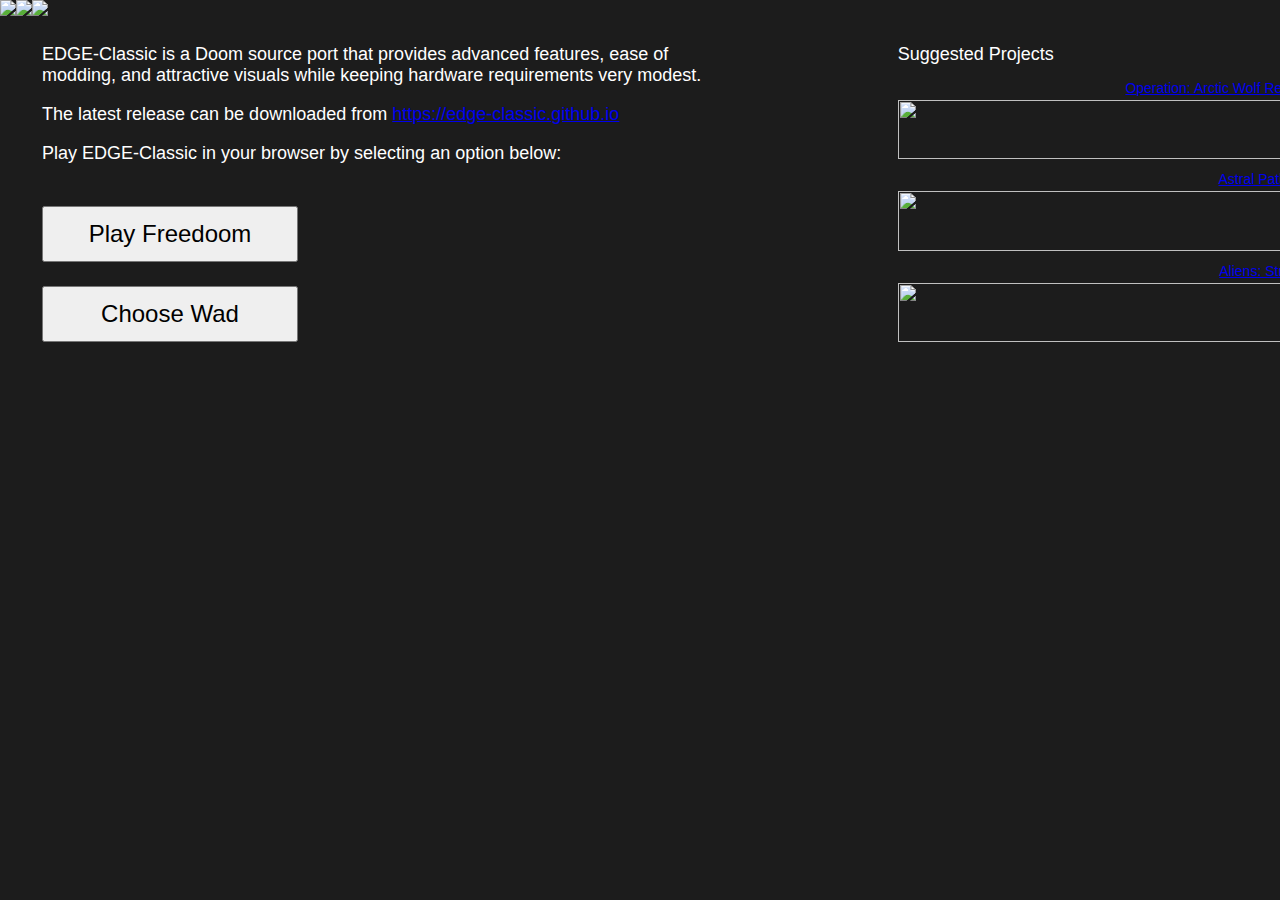
==== play-edge-classic/200.html @ d5ca115c "work" ====
<!DOCTYPE html><html lang="en"><head><meta charset="utf-8"><title>EDGE-classic-webplayer</title><meta name="viewport" content="width=device-width,initial-scale=1"><meta name="mobile-web-app-capable" content="yes"><meta name="apple-mobile-web-app-capable" content="yes"><link rel="apple-touch-icon" href="./assets/icons/apple-touch-icon.png"><link rel="manifest" href="./manifest.json"><meta name="theme-color" content="#673ab8"><link rel="shortcut icon" href="./favicon.ico"><style>:root{-webkit-font-smoothing:antialiased;-moz-osx-font-smoothing:grayscale;background:#1c1c1c;color:#fff;font-family:Helvetica Neue,arial,sans-serif;font-weight:400}body,html{display:-ms-flexbox;display:flex;height:100%;min-width:480px;overflow:hidden;width:100%}body{margin:0;padding:0}</style><link href="./bundle.f75ed.css" rel="stylesheet" media="only x" onload="this.media='all'"><noscript><link rel="stylesheet" href="./bundle.f75ed.css"></noscript></head><body><script type="__PREACT_CLI_DATA__">%7B%22preRenderData%22:%7B%22url%22:%22/200.html%22%7D%7D</script><script crossorigin="anonymous" src="./bundle.19992.esm.js" type="module"></script><script nomodule="" src="./polyfills.e3fb0.js"></script><script nomodule="" defer="defer" src="./bundle.fd413.js"></script></body></html>
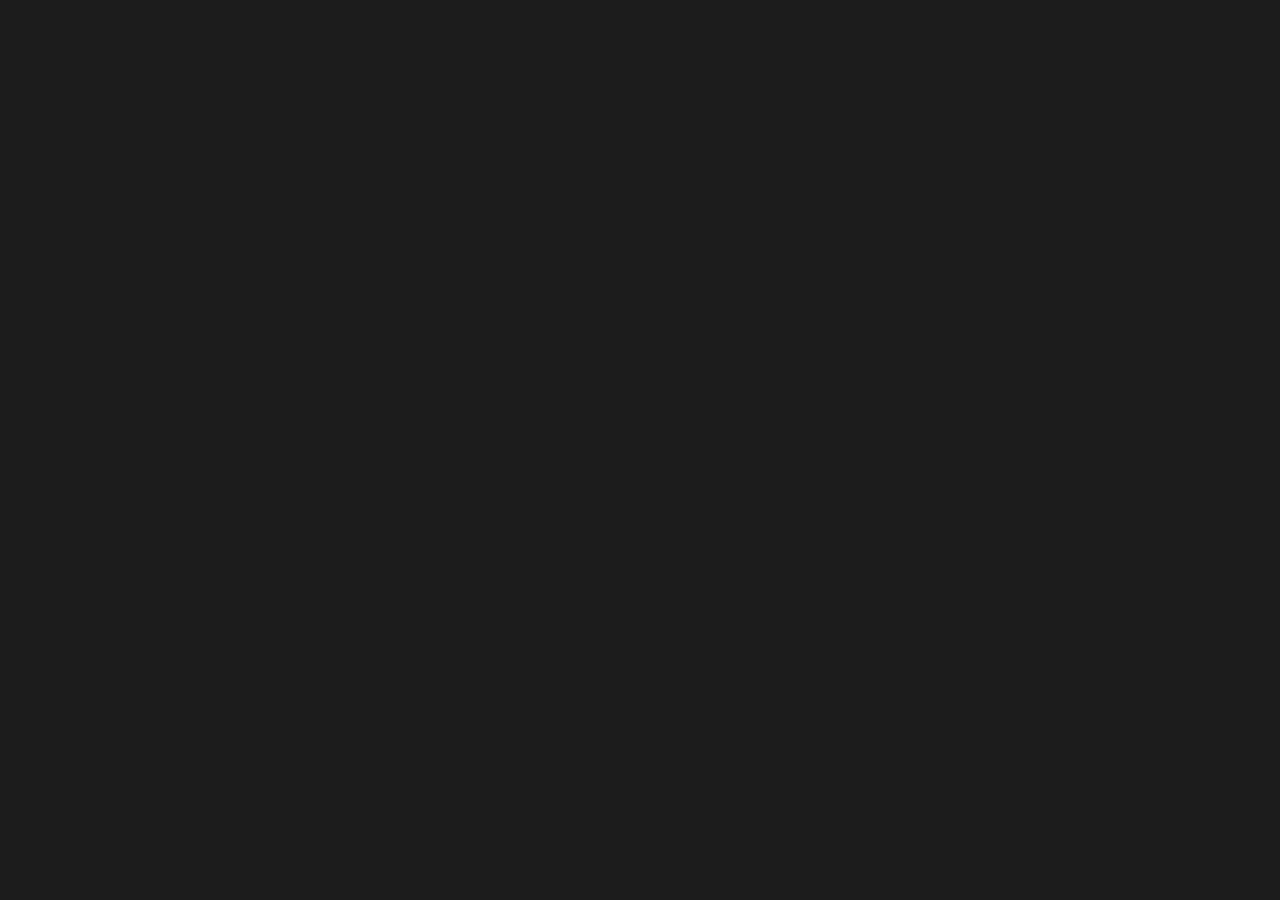
==== commit 92fd9ea3: "work" ====
--- a/play-edge-classic/200.html
+++ b/play-edge-classic/200.html
@@ -1 +1 @@
-<!DOCTYPE html><html lang="en"><head><meta charset="utf-8"><title>EDGE-classic-webplayer</title><meta name="viewport" content="width=device-width,initial-scale=1"><meta name="mobile-web-app-capable" content="yes"><meta name="apple-mobile-web-app-capable" content="yes"><link rel="apple-touch-icon" href="./assets/icons/apple-touch-icon.png"><link rel="manifest" href="./manifest.json"><meta name="theme-color" content="#673ab8"><link rel="shortcut icon" href="./favicon.ico"><style>:root{-webkit-font-smoothing:antialiased;-moz-osx-font-smoothing:grayscale;background:#1c1c1c;color:#fff;font-family:Helvetica Neue,arial,sans-serif;font-weight:400}body,html{display:-ms-flexbox;display:flex;height:100%;min-width:480px;overflow:hidden;width:100%}body{margin:0;padding:0}</style><link href="./bundle.f75ed.css" rel="stylesheet" media="only x" onload="this.media='all'"><noscript><link rel="stylesheet" href="./bundle.f75ed.css"></noscript></head><body><script type="__PREACT_CLI_DATA__">%7B%22preRenderData%22:%7B%22url%22:%22/200.html%22%7D%7D</script><script crossorigin="anonymous" src="./bundle.19992.esm.js" type="module"></script><script nomodule="" src="./polyfills.e3fb0.js"></script><script nomodule="" defer="defer" src="./bundle.fd413.js"></script></body></html>+<!DOCTYPE html><html lang="en"><head><meta charset="utf-8"><title>EDGE-classic-webplayer</title><meta name="viewport" content="width=device-width,initial-scale=1"><meta name="mobile-web-app-capable" content="yes"><meta name="apple-mobile-web-app-capable" content="yes"><link rel="apple-touch-icon" href="./assets/icons/apple-touch-icon.png"><link rel="manifest" href="./manifest.json"><meta name="theme-color" content="#673ab8"><link rel="shortcut icon" href="./favicon.ico"><style>:root{-webkit-font-smoothing:antialiased;-moz-osx-font-smoothing:grayscale;background:#1c1c1c;color:#fff;font-family:Helvetica Neue,arial,sans-serif;font-weight:400}body,html{display:-ms-flexbox;display:flex;height:100%;min-width:480px;overflow:hidden;width:100%}body{margin:0;padding:0}</style><link href="./bundle.e004e.css" rel="stylesheet" media="only x" onload="this.media='all'"><noscript><link rel="stylesheet" href="./bundle.e004e.css"></noscript></head><body><script type="__PREACT_CLI_DATA__">%7B%22preRenderData%22:%7B%22url%22:%22/200.html%22%7D%7D</script><script crossorigin="anonymous" src="./bundle.c35fb.esm.js" type="module"></script><script nomodule="" src="./polyfills.e3fb0.js"></script><script nomodule="" defer="defer" src="./bundle.3da87.js"></script></body></html>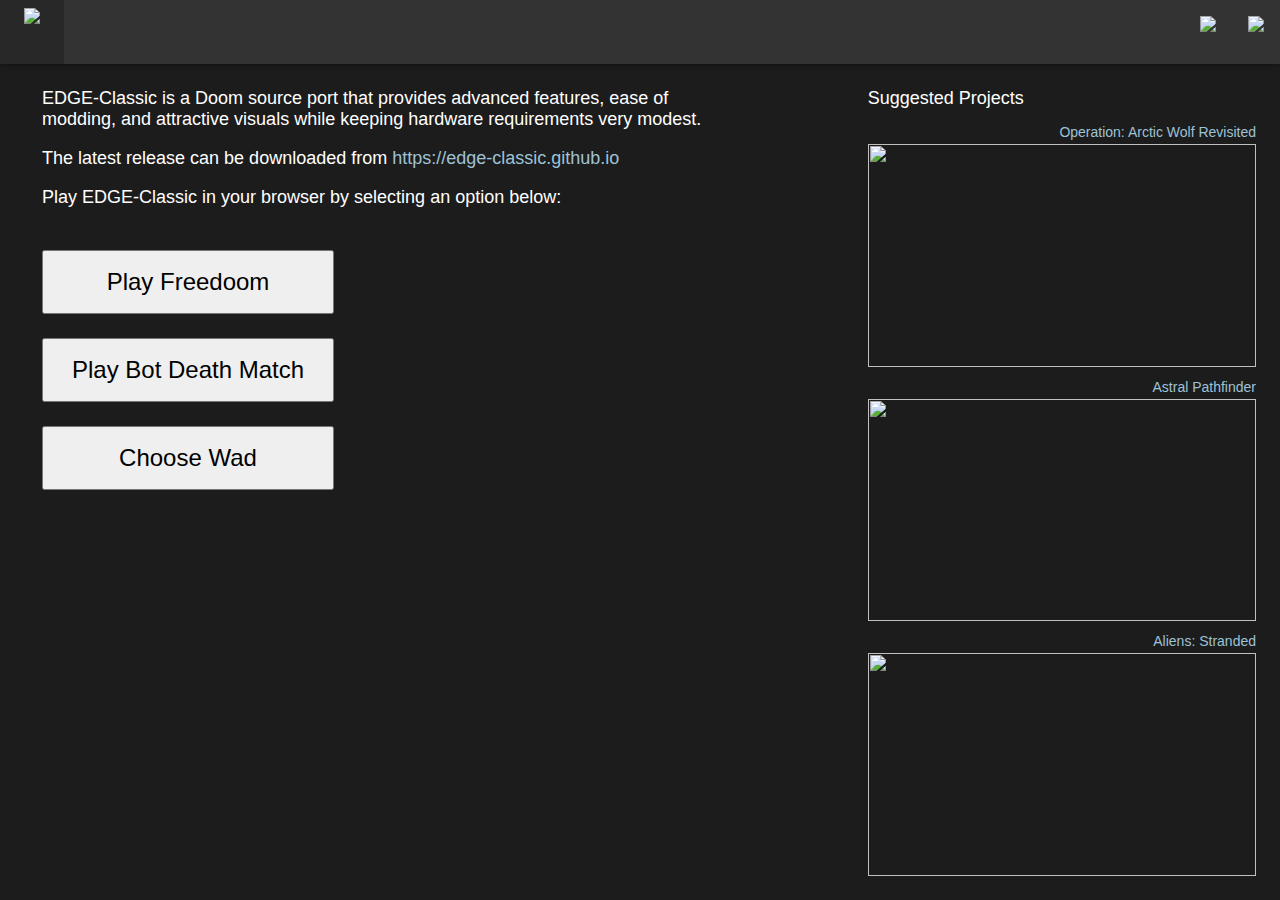
==== commit c23aa22e: "update" ====
--- a/play-edge-classic/200.html
+++ b/play-edge-classic/200.html
@@ -1 +1 @@
-<!DOCTYPE html><html lang="en"><head><meta charset="utf-8"><title>EDGE-classic-webplayer</title><meta name="viewport" content="width=device-width,initial-scale=1"><meta name="mobile-web-app-capable" content="yes"><meta name="apple-mobile-web-app-capable" content="yes"><link rel="apple-touch-icon" href="./assets/icons/apple-touch-icon.png"><link rel="manifest" href="./manifest.json"><meta name="theme-color" content="#673ab8"><link rel="shortcut icon" href="./favicon.ico"><style>:root{-webkit-font-smoothing:antialiased;-moz-osx-font-smoothing:grayscale;background:#1c1c1c;color:#fff;font-family:Helvetica Neue,arial,sans-serif;font-weight:400}body,html{display:-ms-flexbox;display:flex;height:100%;min-width:480px;overflow:hidden;width:100%}body{margin:0;padding:0}</style><link href="./bundle.e004e.css" rel="stylesheet" media="only x" onload="this.media='all'"><noscript><link rel="stylesheet" href="./bundle.e004e.css"></noscript></head><body><script type="__PREACT_CLI_DATA__">%7B%22preRenderData%22:%7B%22url%22:%22/200.html%22%7D%7D</script><script crossorigin="anonymous" src="./bundle.c35fb.esm.js" type="module"></script><script nomodule="" src="./polyfills.e3fb0.js"></script><script nomodule="" defer="defer" src="./bundle.3da87.js"></script></body></html>+<!DOCTYPE html><html lang="en"><head><meta charset="utf-8"><title>EDGE-classic-webplayer</title><meta name="viewport" content="width=device-width,initial-scale=1"><meta name="mobile-web-app-capable" content="yes"><meta name="apple-mobile-web-app-capable" content="yes"><link rel="apple-touch-icon" href="./assets/icons/apple-touch-icon.png"><link rel="manifest" href="./manifest.json"><meta name="theme-color" content="#673ab8"><link rel="shortcut icon" href="./favicon.ico"><style>:root{-webkit-font-smoothing:antialiased;-moz-osx-font-smoothing:grayscale;background:#1c1c1c;color:#fff;font-family:Helvetica Neue,arial,sans-serif;font-weight:400}body,html{display:-ms-flexbox;display:flex;height:100%;min-width:480px;overflow:hidden;width:100%}body{margin:0;padding:0}</style><link href="./bundle.4f938.css" rel="stylesheet" media="only x" onload="this.media='all'"><noscript><link rel="stylesheet" href="./bundle.4f938.css"></noscript></head><body><script type="__PREACT_CLI_DATA__">%7B%22preRenderData%22:%7B%22url%22:%22/200.html%22%7D%7D</script><script crossorigin="anonymous" src="./bundle.1a5c7.esm.js" type="module"></script><script nomodule="" src="./polyfills.e3fb0.js"></script><script nomodule="" defer="defer" src="./bundle.99b19.js"></script></body></html>--- a/play-edge-classic/bundle.4f938.css
+++ b/play-edge-classic/bundle.4f938.css
@@ -0,0 +1 @@
+:root{-webkit-font-smoothing:antialiased;-moz-osx-font-smoothing:grayscale;background:#1c1c1c;color:#fff;font-family:Helvetica Neue,arial,sans-serif;font-weight:400}body,html{display:-ms-flexbox;display:flex;height:100%;min-width:480px;overflow:hidden;width:100%}body{margin:0;padding:0}#app{-ms-flex-align:center;align-items:center;-ms-flex-flow:column;flex-flow:column}#app,main{display:-ms-flexbox;display:flex;height:100%;width:100%}a,a:active,a:visited{color:#9ec2d6;text-decoration:none}a:hover{color:#00a2ff}.header__OVZyn{-ms-flex-pack:center;-ms-flex-preferred-size:64px;background:#333;box-shadow:0 0 5px rgba(0,0,0,.5);display:-ms-flexbox;display:flex;flex-basis:64px;justify-content:center;width:100%}.header__OVZyn a.logo__jPF5-{-ms-flex-align:center;align-items:center;display:-ms-flexbox;display:flex;padding:.5rem 1rem}.logo__jPF5- img{font-size:1.5rem;padding:0 .5rem}.logo__jPF5-:hover{background:rgba(0,0,0,.2)}nav{-ms-flex-pack:justify;justify-content:space-between;max-width:1440px;width:100%}nav,nav a{display:-ms-flexbox;display:flex}nav a{-ms-flex-align:center;align-items:center}nav a:hover{background:rgba(0,0,0,.2)}nav img{display:-ms-flexbox;display:flex;padding:.5rem 1rem}.loading__O14bA{-webkit-box-reflect:below -20px linear-gradient(transparent,rgba(0,0,0,.2));font-size:60px;position:absolute}.loading__O14bA span{-webkit-animation:loading__O14bA 1s infinite;animation:loading__O14bA 1s infinite;-webkit-animation-delay:calc(.1s*var(--i));animation-delay:calc(.1s*var(--i));color:#fff;display:inline-block;position:relative;text-transform:uppercase}@-webkit-keyframes loading__O14bA{0%,40%,to{-webkit-transform:translateY(0);transform:translateY(0)}20%{-webkit-transform:translateY(-20px);transform:translateY(-20px)}}@keyframes loading__O14bA{0%,40%,to{-webkit-transform:translateY(0);transform:translateY(0)}20%{-webkit-transform:translateY(-20px);transform:translateY(-20px)}}--- a/play-edge-classic/bundle.4f938.css
+++ b/play-edge-classic/bundle.4f938.css
@@ -0,0 +1 @@
+:root{-webkit-font-smoothing:antialiased;-moz-osx-font-smoothing:grayscale;background:#1c1c1c;color:#fff;font-family:Helvetica Neue,arial,sans-serif;font-weight:400}body,html{display:-ms-flexbox;display:flex;height:100%;min-width:480px;overflow:hidden;width:100%}body{margin:0;padding:0}#app{-ms-flex-align:center;align-items:center;-ms-flex-flow:column;flex-flow:column}#app,main{display:-ms-flexbox;display:flex;height:100%;width:100%}a,a:active,a:visited{color:#9ec2d6;text-decoration:none}a:hover{color:#00a2ff}.header__OVZyn{-ms-flex-pack:center;-ms-flex-preferred-size:64px;background:#333;box-shadow:0 0 5px rgba(0,0,0,.5);display:-ms-flexbox;display:flex;flex-basis:64px;justify-content:center;width:100%}.header__OVZyn a.logo__jPF5-{-ms-flex-align:center;align-items:center;display:-ms-flexbox;display:flex;padding:.5rem 1rem}.logo__jPF5- img{font-size:1.5rem;padding:0 .5rem}.logo__jPF5-:hover{background:rgba(0,0,0,.2)}nav{-ms-flex-pack:justify;justify-content:space-between;max-width:1440px;width:100%}nav,nav a{display:-ms-flexbox;display:flex}nav a{-ms-flex-align:center;align-items:center}nav a:hover{background:rgba(0,0,0,.2)}nav img{display:-ms-flexbox;display:flex;padding:.5rem 1rem}.loading__O14bA{-webkit-box-reflect:below -20px linear-gradient(transparent,rgba(0,0,0,.2));font-size:60px;position:absolute}.loading__O14bA span{-webkit-animation:loading__O14bA 1s infinite;animation:loading__O14bA 1s infinite;-webkit-animation-delay:calc(.1s*var(--i));animation-delay:calc(.1s*var(--i));color:#fff;display:inline-block;position:relative;text-transform:uppercase}@-webkit-keyframes loading__O14bA{0%,40%,to{-webkit-transform:translateY(0);transform:translateY(0)}20%{-webkit-transform:translateY(-20px);transform:translateY(-20px)}}@keyframes loading__O14bA{0%,40%,to{-webkit-transform:translateY(0);transform:translateY(0)}20%{-webkit-transform:translateY(-20px);transform:translateY(-20px)}}